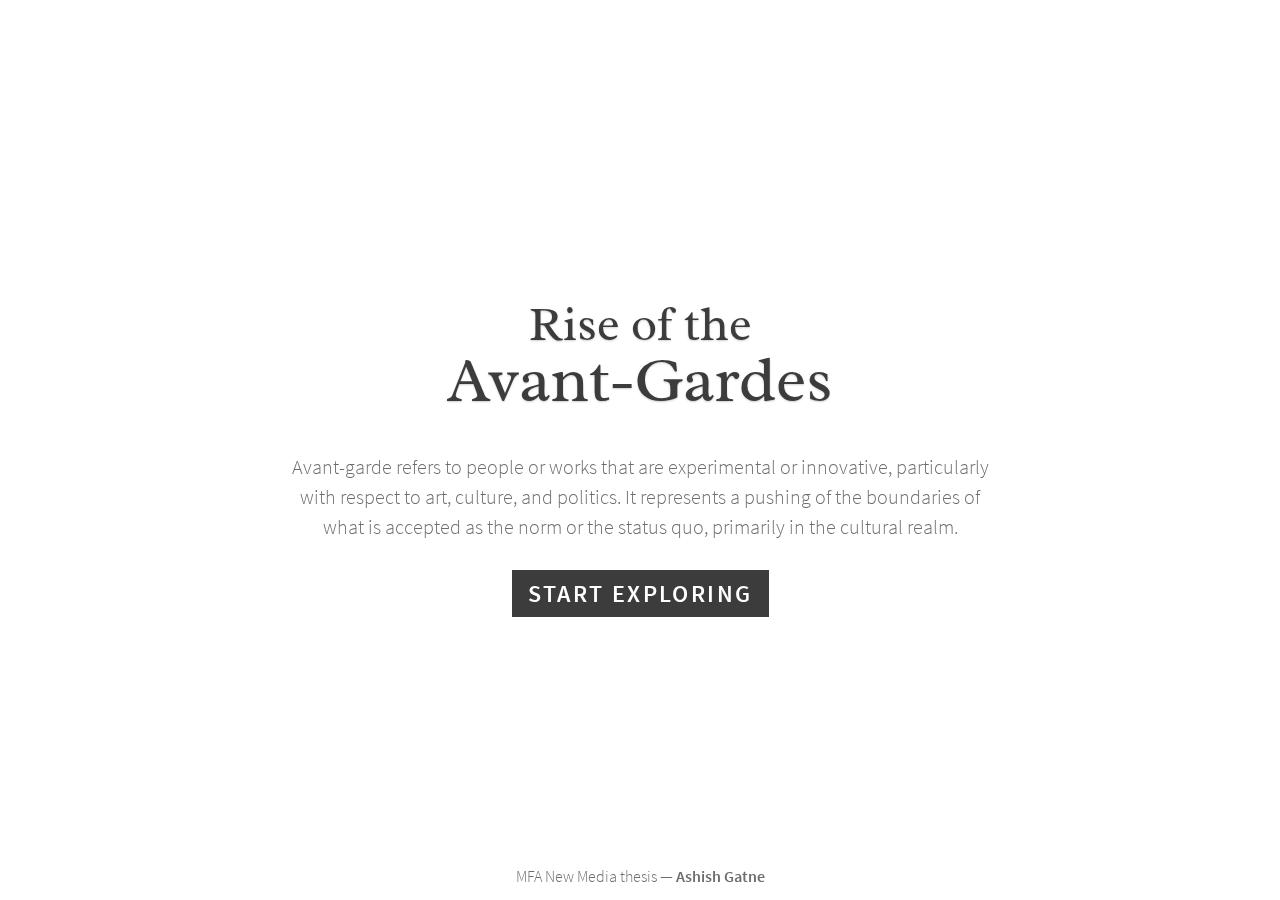
==== index.html @ 6cf3031c "Alpha Version" ====
<!DOCTYPE HTML>
<html>
	<head>
		<meta http-equiv="content-type" content="text/html; charset=utf-8" />
		<link rel="shortcut icon" href="core/icons/favicon.png" />
		<link rel="apple-touch-icon" href="core/icons/webclip.png" />
		<meta name="apple-mobile-web-app-capable" content="yes" />
		<meta name="viewport" content="initial-scale=1.0, minimum-scale=1.0, maximum-scale=1.0, user-scalable=no" />
		<title>Rise of the Avant-Gardes</title>
		<script src="core/lib/jquery-2.0.0.min.js" type="text/javascript" charset="utf-8"></script>
		<link rel="stylesheet" type="text/css" href="core/css/reset.css" />
		<link rel="stylesheet" href="core/ios/add2home.css">
		<script type="application/javascript" src="core/ios/add2home.js"></script>
		<style>
			@font-face {
				font-family: Radley Regular;
				src: url(core/fonts/Radley-Regular.ttf);
				font-weight: 400;
			}
			@font-face {
				font-family: Source Sans Pro Light;
				src: url(core/fonts/SourceSansPro-Light.ttf);
			}
			@font-face {
				font-family: Source Sans Pro Semibold;
				src: url(core/fonts/SourceSansPro-Semibold.ttf);
			}
			#container		{ position: relative; max-width: 720px; margin-left: auto; margin-right: auto; cursor: default; }
			.introduction	{ font-family: 'Source Sans Pro Light', sans-serif; font-size: 15pt; color:#666; line-height: 1.5; text-align: center; padding: 2em 0 2em 0;}
			h1 				{ font-family: 'Radley Regular', serif; font-weight: 400; font-size: 36pt; color:#333; text-shadow: 0px 1px 2px #ccc; text-align: center; }
			#title			{ font-size: 48pt; }
			#button			{ margin:0 auto; text-align: center; width: 360px;  }
			.enter			{ font-family: 'Source Sans Pro Semibold', sans-serif; color: #fff; font-size: 18pt; padding: 6pt 12pt 6pt 12pt; text-decoration: none; letter-spacing: 0.1em; background-color: #333; }
			.enter:hover	{ background-color: #000; cursor: pointer; text-shadow: 0px 0px 4px #fff; }
			.enter:active	{ background-color: #000; cursor: pointer; text-shadow: 0px 0px 4px #fff; }
			#footer			{ position: fixed; bottom:0; width:100%; margin: 0 auto;}
			.credit			{ font-family: 'Source Sans Pro Light', sans-serif; font-size: 12pt; color:#666; line-height: 1; text-align: center; padding: 1em; }
			.contact		{ font-family: 'Source Sans Pro Semibold', sans-serif; color: #666; text-decoration: none; }
			.contact:hover	{ color: #333; text-decoration: underline; }
			.contact:active	{ color: #000; text-decoration: none; }
		</style>
		<script type="text/javascript">
			$(document).ready(function() {
				$('#container').css("top", window.innerHeight/3);
				$('body').css('display', 'none');
				$('body').fadeIn(800);
				$('.link').click(function(event) {
					event.preventDefault();
					newLocation = this.href;
					$('body').fadeOut(400, newpage);
				});
				function newpage() {
					window.location = newLocation;
					$('body').fadeIn(800);
				}
			});
			$(window).resize(function () {
				setTimeout(function () {
					$('#container').css("top", window.innerHeight/3);
				}, 100);
			});
		</script>
	</head>
	<body>
		<div id="container">
			<h1>Rise of the<br/><span id="title">Avant-Gardes</span></h1>
			<p class="introduction">Avant-garde refers to people or works that are experimental or innovative, particularly with respect to art, culture, and politics. It represents a pushing of the boundaries of what is accepted as the norm or the status quo, primarily in the cultural realm.</p>
			<noscript><p class="introduction">JavaScript must be enabled to use this site.<br />Please enable JavaScript in your browser and refresh the page.</p></noscript>
			<nav id="button"><a class="enter link" href="canvas/canvas.html#impressionism">START EXPLORING</a></nav>
		</div>
		<div id="footer">
			<p class="credit">MFA New Media thesis &mdash; <a class="contact" href="http://www.ashishgatne.com" target="_blank">Ashish Gatne</a></p>
		</div>
		<!-- GOOGLE ANALYTICS TRACKING CODE -->
		<script>
		  (function(i,s,o,g,r,a,m){i['GoogleAnalyticsObject']=r;i[r]=i[r]||function(){
		  (i[r].q=i[r].q||[]).push(arguments)},i[r].l=1*new Date();a=s.createElement(o),
		  m=s.getElementsByTagName(o)[0];a.async=1;a.src=g;m.parentNode.insertBefore(a,m)
		  })(window,document,'script','//www.google-analytics.com/analytics.js','ga');

		  ga('create', 'UA-40910566-1', 'avnt.gr');
		  ga('send', 'pageview');
		</script>
	</body>
</html>
---- core/ios/add2home.css ----
/**
 *
 * Main container
 *
 */
#addToHomeScreen {
	z-index:9999;
	-webkit-user-select:none;
	user-select:none;
	-webkit-box-sizing:border-box;
	box-sizing:border-box;
	-webkit-touch-callout:none;
	touch-callout:none;
	width:240px;
	font-size:15px;
	padding:12px 14px;
	text-align:left;
	font-family:helvetica;
	background-image:-webkit-gradient(linear,0 0,0 100%,color-stop(0,#fff),color-stop(0.02,#eee),color-stop(0.98,#ccc),color-stop(1,#a3a3a3));
	border:1px solid #505050;
	-webkit-border-radius:8px;
	-webkit-background-clip:padding-box;
	color:#333;
	text-shadow:0 1px 0 rgba(255,255,255,0.75);
	line-height:130%;
	-webkit-box-shadow:0 0 4px rgba(0,0,0,0.5);
}

#addToHomeScreen.addToHomeIpad {
	width:268px;
	font-size:18px;
	padding:14px;
}

/**
 *
 * The 'wide' class is added when the popup contains the touch icon
 *
 */
#addToHomeScreen.addToHomeWide {
	width:296px;
}

#addToHomeScreen.addToHomeIpad.addToHomeWide {
	width:320px;
	font-size:18px;
	padding:14px;
}

/**
 *
 * The balloon arrow
 *
 */
#addToHomeScreen .addToHomeArrow {
	position:absolute;
	background-image:-webkit-gradient(linear,0 0,100% 100%,color-stop(0,rgba(204,204,204,0)),color-stop(0.4,rgba(204,204,204,0)),color-stop(0.4,#ccc));
	border-width:0 1px 1px 0;
	border-style:solid;
	border-color:#505050;
	width:16px; height:16px;
	-webkit-transform:rotateZ(45deg);
	bottom:-9px; left:50%;
	margin-left:-8px;
	-webkit-box-shadow:inset -1px -1px 0 #a9a9a9;
	-webkit-border-bottom-right-radius:2px;
}


/**
 *
 * The balloon arrow for iPad
 *
 */
#addToHomeScreen.addToHomeIpad .addToHomeArrow {
	-webkit-transform:rotateZ(-135deg);
	background-image:-webkit-gradient(linear,0 0,100% 100%,color-stop(0,rgba(238,238,238,0)),color-stop(0.4,rgba(238,238,238,0)),color-stop(0.4,#eee));
	-webkit-box-shadow:inset -1px -1px 0 #fff;
	top:-9px; bottom:auto; left:50%;
}


/**
 *
 * Close button
 *
 */
#addToHomeScreen .addToHomeClose {
	-webkit-box-sizing:border-box;
	position:absolute;
	right:4px;
	top:4px;
	width:18px;
	height:18px; line-height:14px;
	text-align:center;
	text-indent:1px;
	-webkit-border-radius:9px;
	background:rgba(0,0,0,0.12);
	color:#707070;
	-webkit-box-shadow:0 1px 0 #fff;
	font-size:16px;
}


/**
 *
 * The '+' icon, displayed only on iOS < 4.2
 *
 */
#addToHomeScreen .addToHomePlus {
	font-weight:bold;
	font-size:1.3em;
}


/**
 *
 * The 'share' icon, displayed only on iOS >= 4.2
 *
 */
#addToHomeScreen .addToHomeShare {
	display:inline-block;
	width:18px;
	height:15px;
	background-repeat:no-repeat;
	background-image:url([data-uri]);
	background-size:18px 15px;
	text-indent:-9999em;
	overflow:hidden;
}


/**
 *
 * The touch icon (if available)
 *
 */
#addToHomeScreen .addToHomeTouchIcon {
	display:block;
	float:left;
	-webkit-border-radius:6px;
	border-radius:6px;
	-webkit-box-shadow:0 1px 3px rgba(0,0,0,0.5),
		inset 0 0 2px rgba(255,255,255,0.9);
	box-shadow:0 1px 3px rgba(0,0,0,0.5),
		inset 0 0 2px rgba(255,255,255,0.9);
	background-repeat:no-repeat;
	width:57px; height:57px;
	-webkit-background-size:57px 57px;
	background-size:57px 57px;
	margin:0 12px 0 0;
	border:1px solid #333;
	-webkit-background-clip:padding-box;
	background-clip:padding-box;
}


/**
 *
 * The 'share' icon for retina display
 *
 */
@media all and (-webkit-min-device-pixel-ratio: 2) {
	#addToHomeScreen .addToHomeShare {
		background-image:url([data-uri]);
	}
}
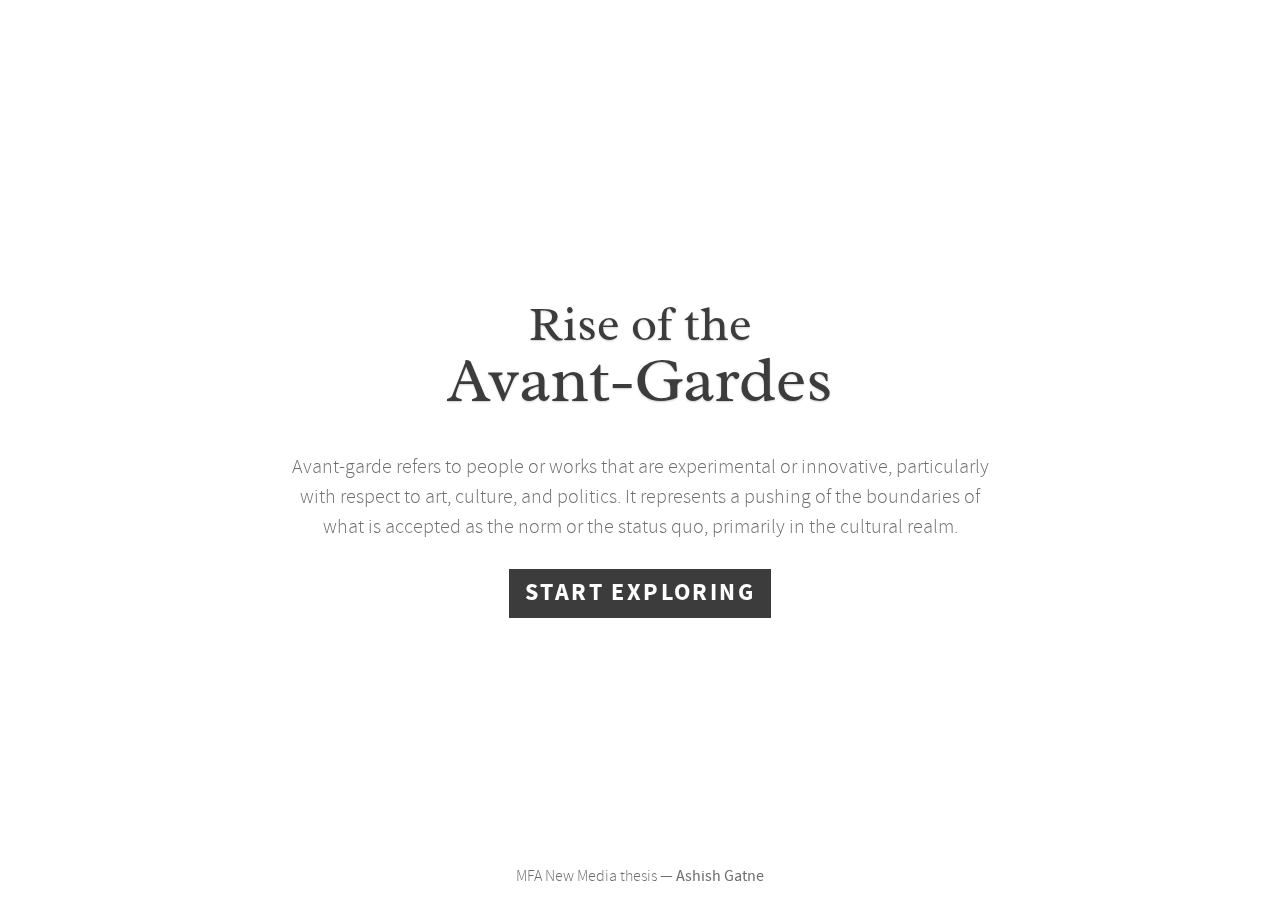
==== commit 903f609b: "Offline build" ====
--- a/index.html
+++ b/index.html
@@ -9,36 +9,25 @@
 		<title>Rise of the Avant-Gardes</title>
 		<script src="core/lib/jquery-2.0.0.min.js" type="text/javascript" charset="utf-8"></script>
 		<link rel="stylesheet" type="text/css" href="core/css/reset.css" />
+		<link rel="stylesheet" type="text/css" href="core/fonts/typography.css" />
 		<link rel="stylesheet" href="core/ios/add2home.css">
 		<script type="application/javascript" src="core/ios/add2home.js"></script>
 		<style>
-			@font-face {
-				font-family: Radley Regular;
-				src: url(core/fonts/Radley-Regular.ttf);
-				font-weight: 400;
-			}
-			@font-face {
-				font-family: Source Sans Pro Light;
-				src: url(core/fonts/SourceSansPro-Light.ttf);
-			}
-			@font-face {
-				font-family: Source Sans Pro Semibold;
-				src: url(core/fonts/SourceSansPro-Semibold.ttf);
-			}
 			#container		{ position: relative; max-width: 720px; margin-left: auto; margin-right: auto; cursor: default; }
-			.introduction	{ font-family: 'Source Sans Pro Light', sans-serif; font-size: 15pt; color:#666; line-height: 1.5; text-align: center; padding: 2em 0 2em 0;}
-			h1 				{ font-family: 'Radley Regular', serif; font-weight: 400; font-size: 36pt; color:#333; text-shadow: 0px 1px 2px #ccc; text-align: center; }
+			.introduction	{ font-family: 'Source Sans Pro', sans-serif; font-weight: 300; font-size: 15pt; color:#666; line-height: 1.5; text-align: center; padding: 2em 0 2em 0;}
+			h1 				{ font-family: 'Radley', serif; font-weight: 400; font-size: 36pt; color:#333; text-shadow: 0px 1px 2px #ccc; text-align: center; }
 			#title			{ font-size: 48pt; }
 			#button			{ margin:0 auto; text-align: center; width: 360px;  }
-			.enter			{ font-family: 'Source Sans Pro Semibold', sans-serif; color: #fff; font-size: 18pt; padding: 6pt 12pt 6pt 12pt; text-decoration: none; letter-spacing: 0.1em; background-color: #333; }
+			.enter			{ font-family: 'Source Sans Pro', sans-serif; font-weight: 700; color: #fff; font-size: 18pt; padding: 6pt 12pt 6pt 12pt; text-decoration: none; letter-spacing: 0.1em; background-color: #333; }
 			.enter:hover	{ background-color: #000; cursor: pointer; text-shadow: 0px 0px 4px #fff; }
 			.enter:active	{ background-color: #000; cursor: pointer; text-shadow: 0px 0px 4px #fff; }
 			#footer			{ position: fixed; bottom:0; width:100%; margin: 0 auto;}
-			.credit			{ font-family: 'Source Sans Pro Light', sans-serif; font-size: 12pt; color:#666; line-height: 1; text-align: center; padding: 1em; }
-			.contact		{ font-family: 'Source Sans Pro Semibold', sans-serif; color: #666; text-decoration: none; }
+			.credit			{ font-family: 'Source Sans Pro', sans-serif; font-weight: 300; font-size: 12pt; color:#666; line-height: 1; text-align: center; padding: 1em; }
+			.contact		{ font-family: 'Source Sans Pro', sans-serif; font-weight: 400; color: #666; text-decoration: none; }
 			.contact:hover	{ color: #333; text-decoration: underline; }
 			.contact:active	{ color: #000; text-decoration: none; }
 		</style>
+		<!--HACK: Use CSS to fade and center page elements-->
 		<script type="text/javascript">
 			$(document).ready(function() {
 				$('#container').css("top", window.innerHeight/3);
--- a/core/fonts/typography.css
+++ b/core/fonts/typography.css
@@ -0,0 +1,133 @@
+@font-face {
+    font-family: 'Radley';
+    src: url('Radley-Regular.ttf');
+    font-weight: 400;
+    font-style: normal;
+}
+@font-face {
+    font-family: 'Radley';
+    src: url('Radley-Italic.ttf');
+    font-weight: 400;
+    font-style: italic;
+}
+@font-face {
+    font-family: 'Source Sans Pro';
+    src: url('SourceSansPro-ExtraLight-webfont.eot');
+    src: url('SourceSansPro-ExtraLight-webfont.eot?#iefix') format('embedded-opentype'),
+         url('SourceSansPro-ExtraLight-webfont.woff') format('woff'),
+         url('SourceSansPro-ExtraLight-webfont.ttf') format('truetype'),
+         url('SourceSansPro-ExtraLight-webfont.svg#source_sans_proextralight') format('svg');
+    font-weight: 200;
+    font-style: normal;
+}
+@font-face {
+    font-family: 'Source Sans Pro';
+    src: url('SourceSansPro-ExtraLightItalic-webfont.eot');
+    src: url('SourceSansPro-ExtraLightItalic-webfont.eot?#iefix') format('embedded-opentype'),
+         url('SourceSansPro-ExtraLightItalic-webfont.woff') format('woff'),
+         url('SourceSansPro-ExtraLightItalic-webfont.ttf') format('truetype'),
+         url('SourceSansPro-ExtraLightItalic-webfont.svg#source_sans_proXLtIt') format('svg');
+    font-weight: 200;
+    font-style: italic;
+}
+@font-face {
+    font-family: 'Source Sans Pro';
+    src: url('SourceSansPro-Light-webfont.eot');
+    src: url('SourceSansPro-Light-webfont.eot?#iefix') format('embedded-opentype'),
+         url('SourceSansPro-Light-webfont.woff') format('woff'),
+         url('SourceSansPro-Light-webfont.ttf') format('truetype'),
+         url('SourceSansPro-Light-webfont.svg#source_sans_prolight') format('svg');
+    font-weight: 300;
+    font-style: normal;
+}
+@font-face {
+    font-family: 'Source Sans Pro';
+    src: url('SourceSansPro-LightItalic-webfont.eot');
+    src: url('SourceSansPro-LightItalic-webfont.eot?#iefix') format('embedded-opentype'),
+         url('SourceSansPro-LightItalic-webfont.woff') format('woff'),
+         url('SourceSansPro-LightItalic-webfont.ttf') format('truetype'),
+         url('SourceSansPro-LightItalic-webfont.svg#source_sans_prolight_italic') format('svg');
+    font-weight: 300;
+    font-style: italic;
+}
+@font-face {
+    font-family: 'Source Sans Pro';
+    src: url('SourceSansPro-Regular-webfont.eot');
+    src: url('SourceSansPro-Regular-webfont.eot?#iefix') format('embedded-opentype'),
+         url('SourceSansPro-Regular-webfont.woff') format('woff'),
+         url('SourceSansPro-Regular-webfont.ttf') format('truetype'),
+         url('SourceSansPro-Regular-webfont.svg#source_sans_proregular') format('svg');
+    font-weight: 400;
+    font-style: normal;
+}
+@font-face {
+    font-family: 'SourceSansPro-Italic';
+    src: url('SourceSansPro-Italic-webfont.eot');
+    src: url('SourceSansPro-Italic-webfont.eot?#iefix') format('embedded-opentype'),
+         url('SourceSansPro-Italic-webfont.woff') format('woff'),
+         url('SourceSansPro-Italic-webfont.ttf') format('truetype'),
+         url('SourceSansPro-Italic-webfont.svg#source_sans_proitalic') format('svg');
+    font-weight: 400;
+    font-style: italic;
+}
+@font-face {
+    font-family: 'Source Sans Pro';
+    src: url('SourceSansPro-Semibold-webfont.eot');
+    src: url('SourceSansPro-Semibold-webfont.eot?#iefix') format('embedded-opentype'),
+         url('SourceSansPro-Semibold-webfont.woff') format('woff'),
+         url('SourceSansPro-Semibold-webfont.ttf') format('truetype'),
+         url('SourceSansPro-Semibold-webfont.svg#source_sans_prosemibold') format('svg');
+    font-weight: 600;
+    font-style: normal;
+}
+@font-face {
+    font-family: 'Source Sans Pro';
+    src: url('SourceSansPro-SemiboldItalic-webfont.eot');
+    src: url('SourceSansPro-SemiboldItalic-webfont.eot?#iefix') format('embedded-opentype'),
+         url('SourceSansPro-SemiboldItalic-webfont.woff') format('woff'),
+         url('SourceSansPro-SemiboldItalic-webfont.ttf') format('truetype'),
+         url('SourceSansPro-SemiboldItalic-webfont.svg#source_sans_proSBdIt') format('svg');
+    font-weight: 600;
+    font-style: italic;
+}
+@font-face {
+    font-family: 'Source Sans Pro';
+    src: url('SourceSansPro-Bold-webfont.eot');
+    src: url('SourceSansPro-Bold-webfont.eot?#iefix') format('embedded-opentype'),
+         url('SourceSansPro-Bold-webfont.woff') format('woff'),
+         url('SourceSansPro-Bold-webfont.ttf') format('truetype'),
+         url('SourceSansPro-Bold-webfont.svg#source_sans_probold') format('svg');
+    font-weight: 700;
+    font-style: normal;
+}
+
+@font-face {
+    font-family: 'SourceSansPro-BoldItalic';
+    src: url('SourceSansPro-BoldItalic-webfont.eot');
+    src: url('SourceSansPro-BoldItalic-webfont.eot?#iefix') format('embedded-opentype'),
+         url('SourceSansPro-BoldItalic-webfont.woff') format('woff'),
+         url('SourceSansPro-BoldItalic-webfont.ttf') format('truetype'),
+         url('SourceSansPro-BoldItalic-webfont.svg#source_sans_probold_italic') format('svg');
+    font-weight: 700;
+    font-style: italic;
+}
+@font-face {
+    font-family: 'SourceSansPro-Black';
+    src: url('SourceSansPro-Black-webfont.eot');
+    src: url('SourceSansPro-Black-webfont.eot?#iefix') format('embedded-opentype'),
+         url('SourceSansPro-Black-webfont.woff') format('woff'),
+         url('SourceSansPro-Black-webfont.ttf') format('truetype'),
+         url('SourceSansPro-Black-webfont.svg#source_sans_problack') format('svg');
+    font-weight: 900;
+    font-style: normal;
+}
+@font-face {
+    font-family: 'SourceSansPro-BlackItalic';
+    src: url('SourceSansPro-BlackItalic-webfont.eot');
+    src: url('SourceSansPro-BlackItalic-webfont.eot?#iefix') format('embedded-opentype'),
+         url('SourceSansPro-BlackItalic-webfont.woff') format('woff'),
+         url('SourceSansPro-BlackItalic-webfont.ttf') format('truetype'),
+         url('SourceSansPro-BlackItalic-webfont.svg#source_sans_problack_italic') format('svg');
+    font-weight: 900;
+    font-style: italic;
+}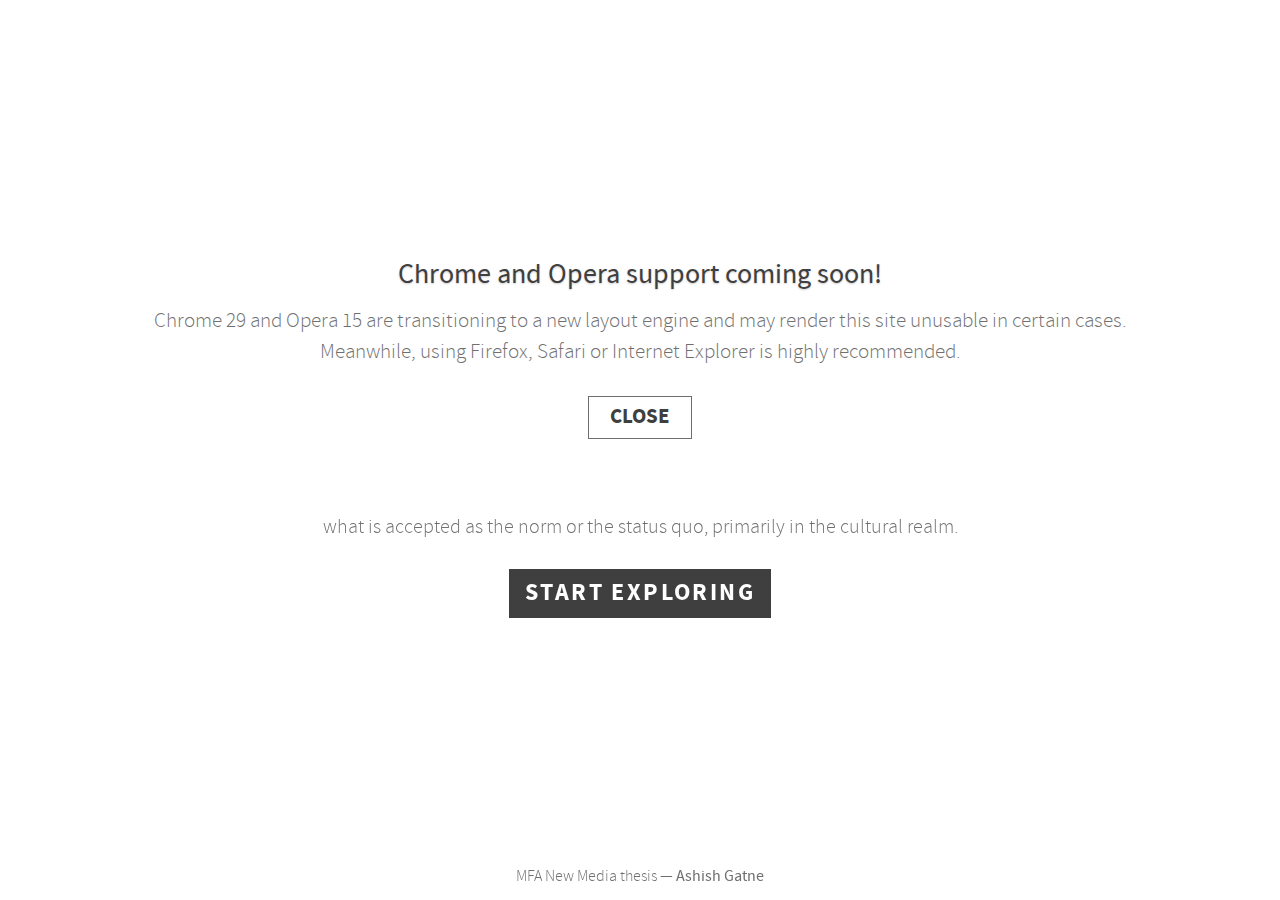
==== commit cc4d8288: "Canvas Centering" ====
--- a/index.html
+++ b/index.html
@@ -12,9 +12,12 @@
 		<link rel="stylesheet" type="text/css" href="core/fonts/typography.css" />
 		<link rel="stylesheet" href="core/ios/add2home.css">
 		<script type="application/javascript" src="core/ios/add2home.js"></script>
+		<script type="application/javascript" src="core/reject/jquery.reject.js"></script>
+		<link rel="stylesheet" type="text/css" href="core/reject/jquery.reject.css" />
 		<style>
 			#container		{ position: relative; max-width: 720px; margin-left: auto; margin-right: auto; cursor: default; }
 			.introduction	{ font-family: 'Source Sans Pro', sans-serif; font-weight: 300; font-size: 15pt; color:#666; line-height: 1.5; text-align: center; padding: 2em 0 2em 0;}
+			.warning		{ font-family: 'Source Sans Pro', sans-serif; font-weight: 500; font-size: 15pt; color:#f00; line-height: 1.5; text-align: center; padding: 2em 0 2em 0;}
 			h1 				{ font-family: 'Radley', serif; font-weight: 400; font-size: 36pt; color:#333; text-shadow: 0px 1px 2px #ccc; text-align: center; }
 			#title			{ font-size: 48pt; }
 			#button			{ margin:0 auto; text-align: center; width: 360px;  }
@@ -32,16 +35,14 @@
 			$(document).ready(function() {
 				$('#container').css("top", window.innerHeight/3);
 				$('body').css('display', 'none');
+			    $.reject({  
+			        reject: {  
+			            chrome: true,
+			            opera: true,
+			            /*unknown: true*/
+			        }  
+			    });
 				$('body').fadeIn(800);
-				$('.link').click(function(event) {
-					event.preventDefault();
-					newLocation = this.href;
-					$('body').fadeOut(400, newpage);
-				});
-				function newpage() {
-					window.location = newLocation;
-					$('body').fadeIn(800);
-				}
 			});
 			$(window).resize(function () {
 				setTimeout(function () {
@@ -54,6 +55,7 @@
 		<div id="container">
 			<h1>Rise of the<br/><span id="title">Avant-Gardes</span></h1>
 			<p class="introduction">Avant-garde refers to people or works that are experimental or innovative, particularly with respect to art, culture, and politics. It represents a pushing of the boundaries of what is accepted as the norm or the status quo, primarily in the cultural realm.</p>
+			<!--<p class="warning">The current build is broken on Chrome 29. If the page freezes on entering, please use Firefox, Safari or Internet Explorer until the issue is resolved.</p>-->
 			<noscript><p class="introduction">JavaScript must be enabled to use this site.<br />Please enable JavaScript in your browser and refresh the page.</p></noscript>
 			<nav id="button"><a class="enter link" href="canvas/canvas.html#impressionism">START EXPLORING</a></nav>
 		</div>
